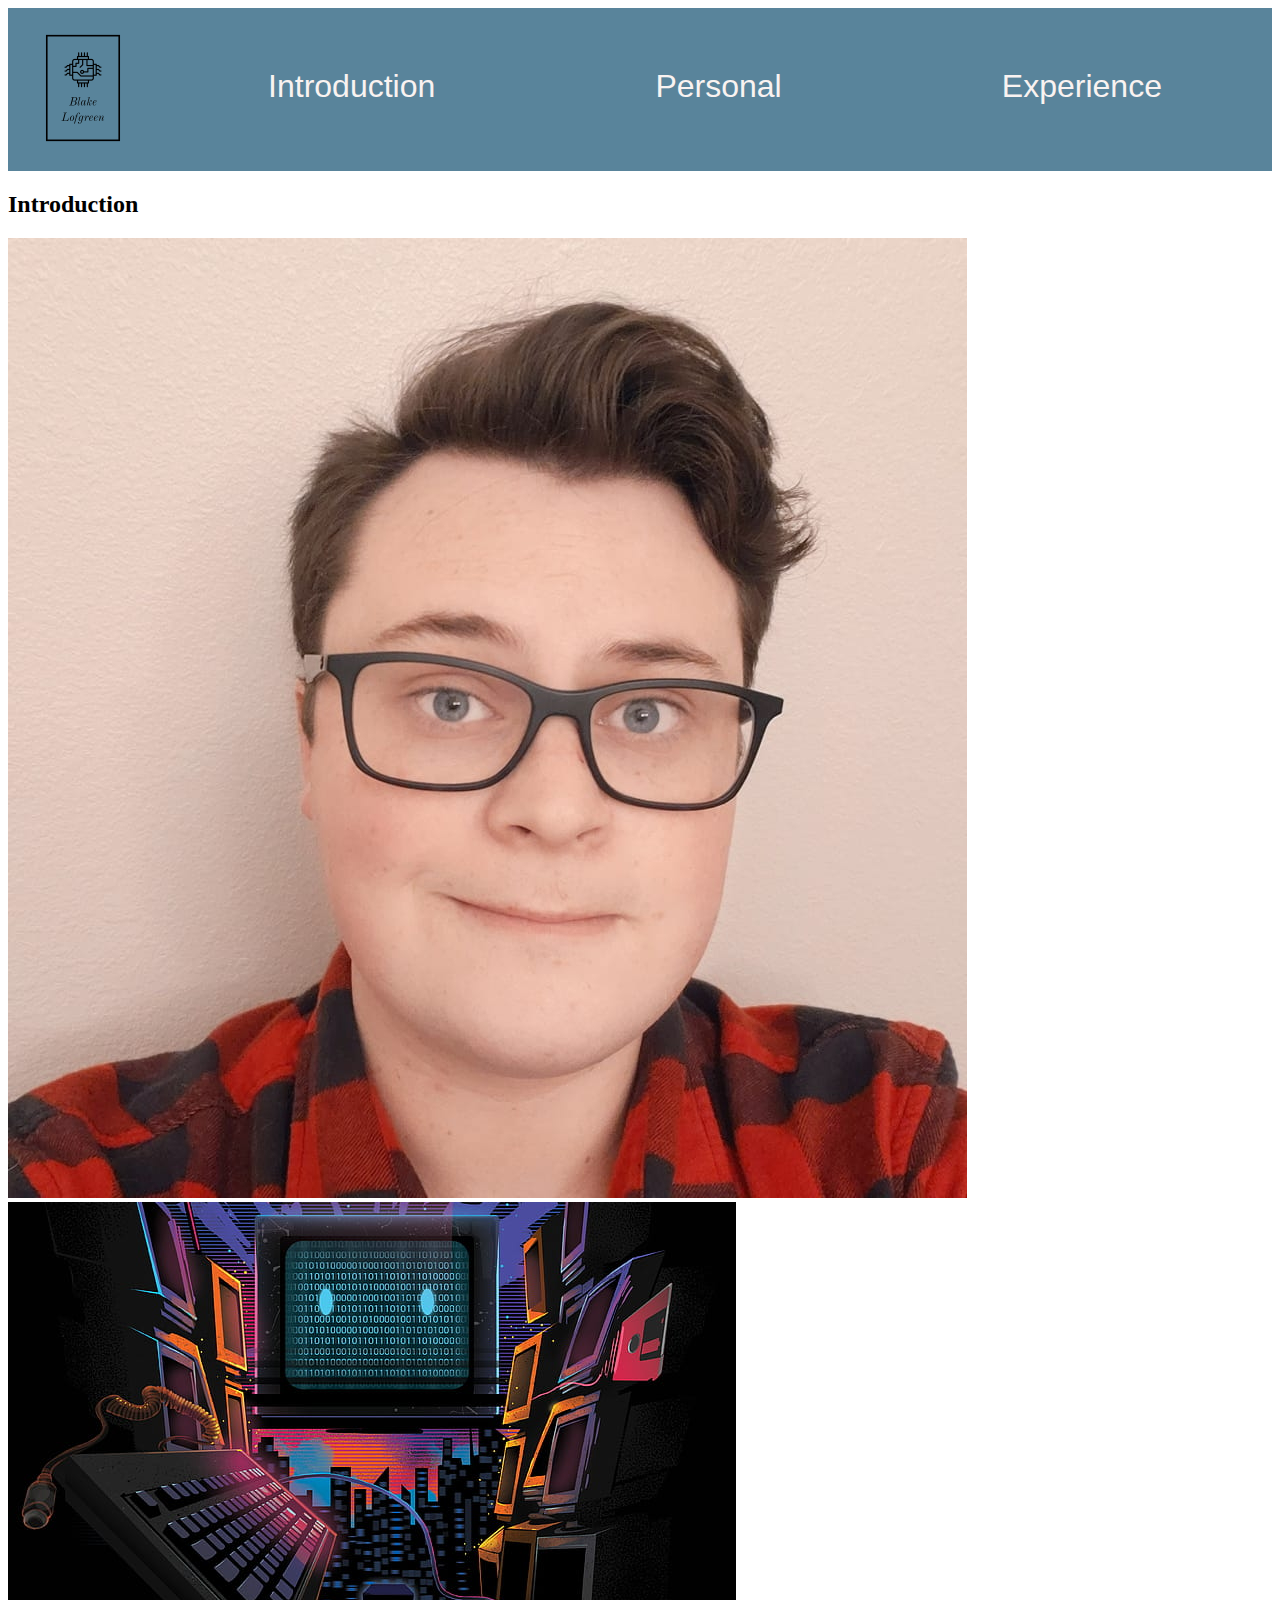
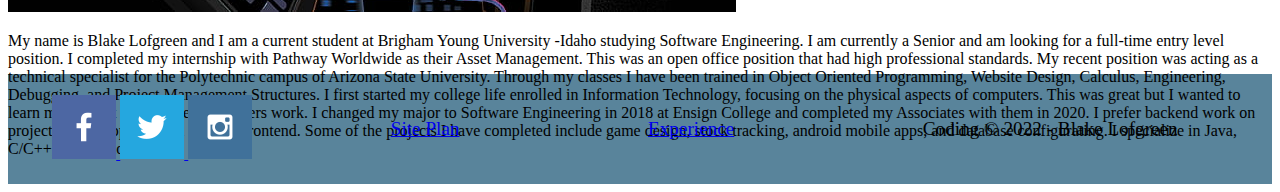
==== portfolio/index.html @ 251870fa "made html code" ====
<!DOCTYPE html>
<html lang="en">
<head>
    <meta charset="UTF-8">
    <meta http-equiv="X-UA-Compatible" content="IE=edge">
    <meta name="viewport" content="width=device-width, initial-scale=1.0">
    <link rel="stylesheet" href="styles/styles.css">
    <title>Portfolio Introduction</title>
</head>
<body>
    <div id="content">
        <header>
            <a id="logo_link" href="index.html">
                <img class="logo" src="images\Blake Lofgreen-logos_black.png" alt="Logo">
            </a>
            <nav>
                <a href="index.html">Introduction</a>
                <a href="rates.html">Personal</a>
                <a href="contactus.html">Experience</a>
            </nav>
        </header> 

        <main class="intro-grid">
            
            <div id="title-back"></div>

            <section class="index-title">
                <h2>Introduction</h2>
            </section>
            
            <img class="face" src="images/headshot.jpg" alt="Profile Pic">
            <img class="splash" src="images/coding.jpg" alt="Splash Image">

            <div id ="info-back"> </div>

            <section class="intro-msg">
                <p>My name is Blake Lofgreen and I am a current student at Brigham Young University -Idaho studying Software Engineering. I am currently a Senior and am looking for a full-time entry level position. I completed my internship with Pathway Worldwide as their Asset Management. This was an open office position that had high professional standards. My recent position was acting as a technical specialist for the Polytechnic campus of Arizona State University. Through my classes I have been trained in Object Oriented Programming, Website Design, Calculus, Engineering, Debugging, and Project Management Structures.
                    I first started my college life enrolled in Information Technology, focusing on the physical aspects of computers. This was great but I wanted to learn more about what makes computers work. I changed my major to Software Engineering in 2018 at Ensign College and completed my Associates with them in 2020. I prefer backend work on projects but am open to full stack or frontend. Some of the projects I have completed include game design, stock tracking, android mobile apps, and database configurating. I specialize in Java, C/C++, and Python. 
                   </p>
            </section>
            


        </main>
        <footer>
            <div class="social">
                <a href="https://facebook.com" target ="_blank">
                    <img src="images/facebook.png" alt="fb icon">
                </a>
                <a href="https://twitter.com" target ="_blank">
                    <img src="images/twitter.png" alt="twitter icon">
                </a>
                <a href="https://instagram.com" target ="_blank">
                    <img src="images/instagram.png" alt="instagram icon">
                </a>
            </div>
            <p><a href="site-plan.html">Site Plan</a></p>
            <p><a href="experience.html  ">Experience</a></p>
            <p>Coding &copy; 2022 - Blake Lofgreen</p>
        </footer>
    </div>
</body>
</html>
---- portfolio/styles/styles.css ----
.msg{
    background-color:#F9F3F1;
    line-height: 1.5em;
}

#content{
    max-width: 100%;
    margin: 0 auto;
}
nav a{
    text-align: center;
    color: #F9F3F1;
    text-decoration: none;
    padding: 35px;
    padding-top: 60px;
}
header{
   
    background-color: #59849B;
    display: grid;
    grid-template-columns: 150px auto;
    font-family: 'Playball', sans-serif;
    font-size: 2em;
}
nav {
    display: flex;
    justify-content: space-around;
}
nav a:hover{
    background-color: #68A691;
    color: black;
}
.logo{
    width: 150px;
}
#logo_link{
    padding-top: 5px;
    justify-self: center;
    align-self: center;
}
footer{
    background-color: #59849B;
    color: black;
    display:flex;
    justify-content: space-around;
    align-items: center;
    margin-top: -100px;
}
footer p {
    font-size: 1.2em;
    padding: 25px 50px;
}   
footer p a:hover {
    text-decoration: underline;
}
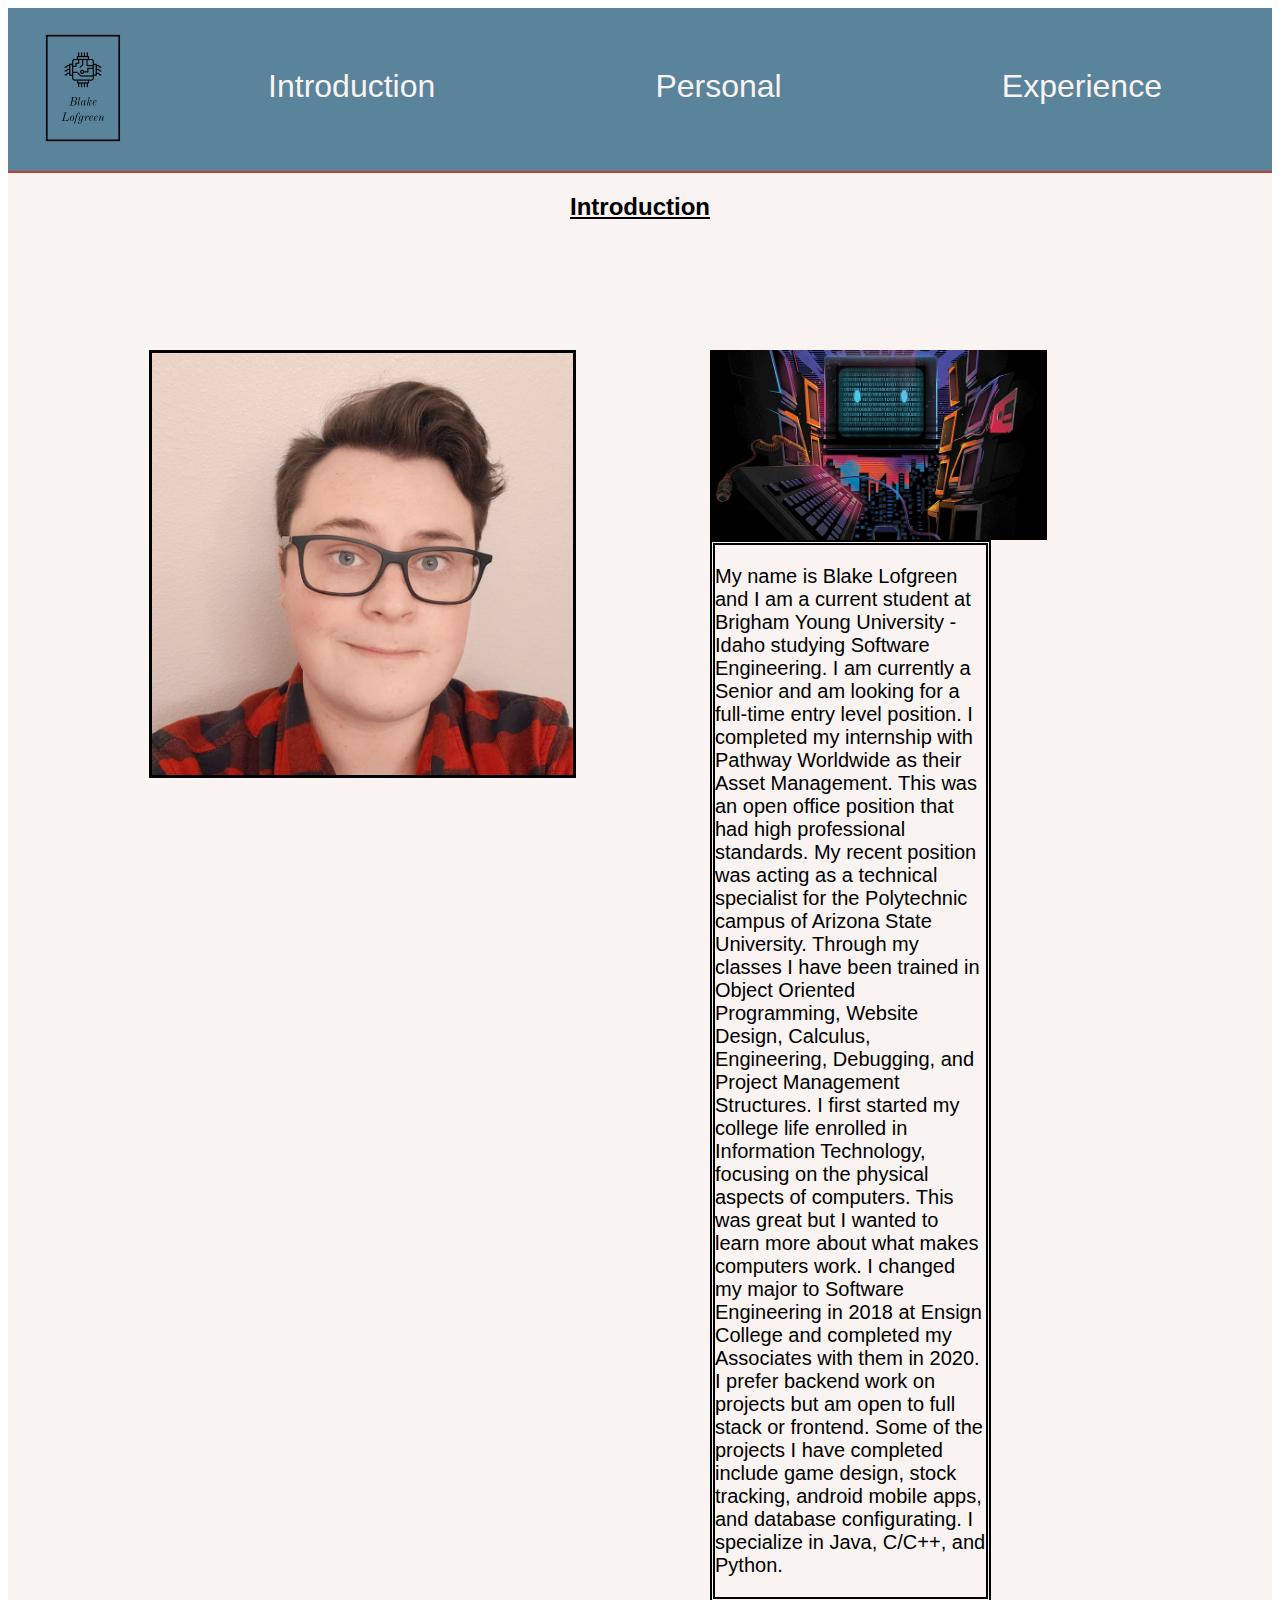
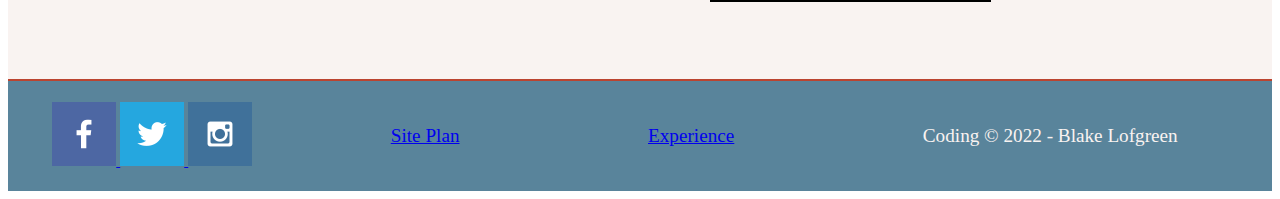
==== commit 4346687c: "finished home page" ====
--- a/portfolio/index.html
+++ b/portfolio/index.html
@@ -15,14 +15,12 @@
             </a>
             <nav>
                 <a href="index.html">Introduction</a>
-                <a href="rates.html">Personal</a>
-                <a href="contactus.html">Experience</a>
+                <a href="personal.html">Personal</a>
+                <a href="experience.html">Experience</a>
             </nav>
         </header> 
 
         <main class="intro-grid">
-            
-            <div id="title-back"></div>
 
             <section class="index-title">
                 <h2>Introduction</h2>
@@ -30,8 +28,6 @@
             
             <img class="face" src="images/headshot.jpg" alt="Profile Pic">
             <img class="splash" src="images/coding.jpg" alt="Splash Image">
-
-            <div id ="info-back"> </div>
 
             <section class="intro-msg">
                 <p>My name is Blake Lofgreen and I am a current student at Brigham Young University -Idaho studying Software Engineering. I am currently a Senior and am looking for a full-time entry level position. I completed my internship with Pathway Worldwide as their Asset Management. This was an open office position that had high professional standards. My recent position was acting as a technical specialist for the Polytechnic campus of Arizona State University. Through my classes I have been trained in Object Oriented Programming, Website Design, Calculus, Engineering, Debugging, and Project Management Structures.
@@ -55,7 +51,7 @@
                 </a>
             </div>
             <p><a href="site-plan.html">Site Plan</a></p>
-            <p><a href="experience.html  ">Experience</a></p>
+            <p><a href="experience.html">Experience</a></p>
             <p>Coding &copy; 2022 - Blake Lofgreen</p>
         </footer>
     </div>
--- a/portfolio/styles/styles.css
+++ b/portfolio/styles/styles.css
@@ -7,6 +7,7 @@
 #content{
     max-width: 100%;
     margin: 0 auto;
+    background-color: #F9F3F1;
 }
 nav a{
     text-align: center;
@@ -20,8 +21,9 @@
     background-color: #59849B;
     display: grid;
     grid-template-columns: 150px auto;
-    font-family: 'Playball', sans-serif;
+    font-family: Old Standard TT, sans-serif;
     font-size: 2em;
+    border-bottom: 2px solid #BB4430;
 }
 nav {
     display: flex;
@@ -41,11 +43,12 @@
 }
 footer{
     background-color: #59849B;
-    color: black;
+    color: #F9F3F1;
     display:flex;
     justify-content: space-around;
     align-items: center;
     margin-top: -100px;
+    border-top: 2px solid #BB4430;
 }
 footer p {
     font-size: 1.2em;
@@ -53,4 +56,40 @@
 }   
 footer p a:hover {
     text-decoration: underline;
-} +    color: #F9F3F1;
+} 
+
+.intro-grid{
+    display: grid;
+    grid-template-columns:1fr 1fr 1fr 1fr .25fr 1fr 1fr 1fr 1fr;
+    grid-template-rows: .25fr .25fr .25fr .5fr .5fr .25fr .25fr;
+}
+
+.index-title{
+    text-align: center;
+    grid-column: 5/6;
+    grid-row: 1/2;
+    z-index: 1;
+    font-family: Old Standard TT, sans-serif;
+    text-decoration: underline;
+}
+
+.face{
+    max-width: 100%;
+    grid-column: 2/5;
+    grid-row: 2/5;
+    border: 3px solid black ;
+ 
+}
+.splash{
+    max-width: 80%;
+    grid-column: 6/9;
+    grid-row: 2/3;
+}
+.intro-msg{
+    grid-column: 6/8;
+    grid-row: 3/7;
+    font-family: Assistant, sans-serif;
+    font-size: 20px;
+    border: 5px double Black;
+}
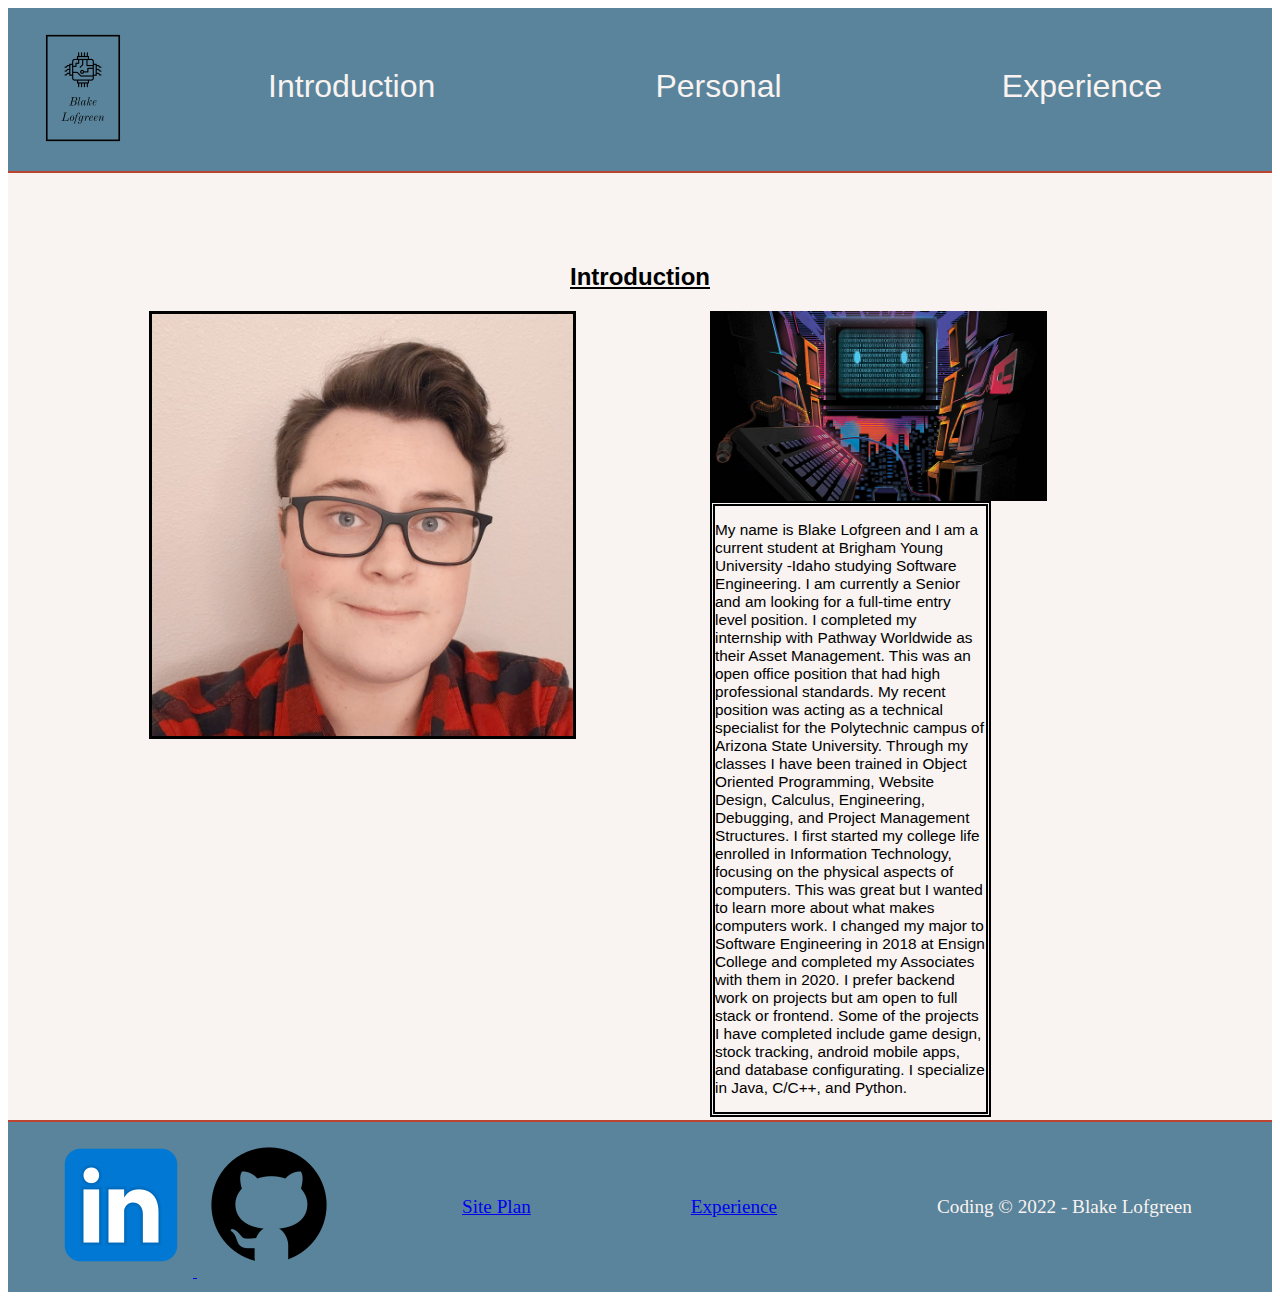
==== commit 68b64c66: "added final touches" ====
--- a/portfolio/index.html
+++ b/portfolio/index.html
@@ -39,20 +39,20 @@
 
         </main>
         <footer>
+  
             <div class="social">
-                <a href="https://facebook.com" target ="_blank">
-                    <img src="images/facebook.png" alt="fb icon">
+                <a href="https://www.linkedin.com/in/blake-lofgreen/" target ="_blank">
+                    <img src="images\icons8-linkedin-144.png" alt="LinkedIn Account">
                 </a>
-                <a href="https://twitter.com" target ="_blank">
-                    <img src="images/twitter.png" alt="twitter icon">
-                </a>
-                <a href="https://instagram.com" target ="_blank">
-                    <img src="images/instagram.png" alt="instagram icon">
+                <a href="https://github.com/BlakeLof" target ="_blank">
+                    <img src="images\icons8-github-144.png" alt="Blake Lofgreen Github">
                 </a>
             </div>
+
             <p><a href="site-plan.html">Site Plan</a></p>
             <p><a href="experience.html">Experience</a></p>
             <p>Coding &copy; 2022 - Blake Lofgreen</p>
+
         </footer>
     </div>
 </body>
--- a/portfolio/styles/styles.css
+++ b/portfolio/styles/styles.css
@@ -66,6 +66,7 @@
 }
 
 .index-title{
+    padding-top: 70px;
     text-align: center;
     grid-column: 5/6;
     grid-row: 1/2;
@@ -89,7 +90,79 @@
 .intro-msg{
     grid-column: 6/8;
     grid-row: 3/7;
+    margin: auto;
     font-family: Assistant, sans-serif;
-    font-size: 20px;
+    font-size: 1.2vw;
     border: 5px double Black;
 }
+/*Page 2*/
+
+.grid2{
+    display: grid;
+    grid-template-columns:1fr 1fr 1fr 1fr .25fr 1fr 1fr 1fr 1fr;
+    grid-template-rows: .25fr .25fr .25fr .5fr .5fr .25fr .25fr;
+}
+.msg2{
+    grid-row: 2/6;
+    grid-column: 3/5;
+    font-family: Assistant, sans-serif;
+    font-size: 1.2vw;
+    border: 5px double Black;
+
+}
+.title2{
+    padding-top: 70px;
+    text-align: center;
+    grid-row: 1/2;
+    grid-column: 5/6;
+    font-family: Old Standard TT, sans-serif;
+    font-size: large;
+    text-decoration: underline;
+}
+.mission{
+   max-width: 100%;
+    grid-row: 2/4;
+    grid-column: 6/8;
+}
+.Maine{
+    max-width: 100%;
+    grid-row: 5/7;
+    grid-column: 6/8;
+}
+/*Page 3*/
+.grid3{
+    display: grid;
+    grid-template-columns:1fr 1fr 1fr 1fr .25fr 1fr 1fr 1fr 1fr;
+    grid-template-rows: .25fr .25fr .25fr .5fr .25fr .25fr ;
+}
+.title3{
+    padding-top: 70px;
+    text-align: center;
+    grid-row: 1/2;
+    grid-column: 5/6;
+    font-family: Old Standard TT, sans-serif;
+    font-size: large;
+    text-decoration: underline;
+}
+.project1{
+    max-width: 100%;
+    grid-row: 2/5;
+    grid-column: 2/5;
+}
+.project2{
+    max-width: 70%;
+    grid-row: 4/7;
+    grid-column: 2/5;
+    padding-left: 200px;
+}
+.msg3{
+    grid-row: 2/5;
+    grid-column: 6/8;
+    font-family: Assistant, sans-serif;
+    font-size: 1.2vw;
+    border: 5px double Black;
+}
+
+.social{
+    padding: 11px;
+}
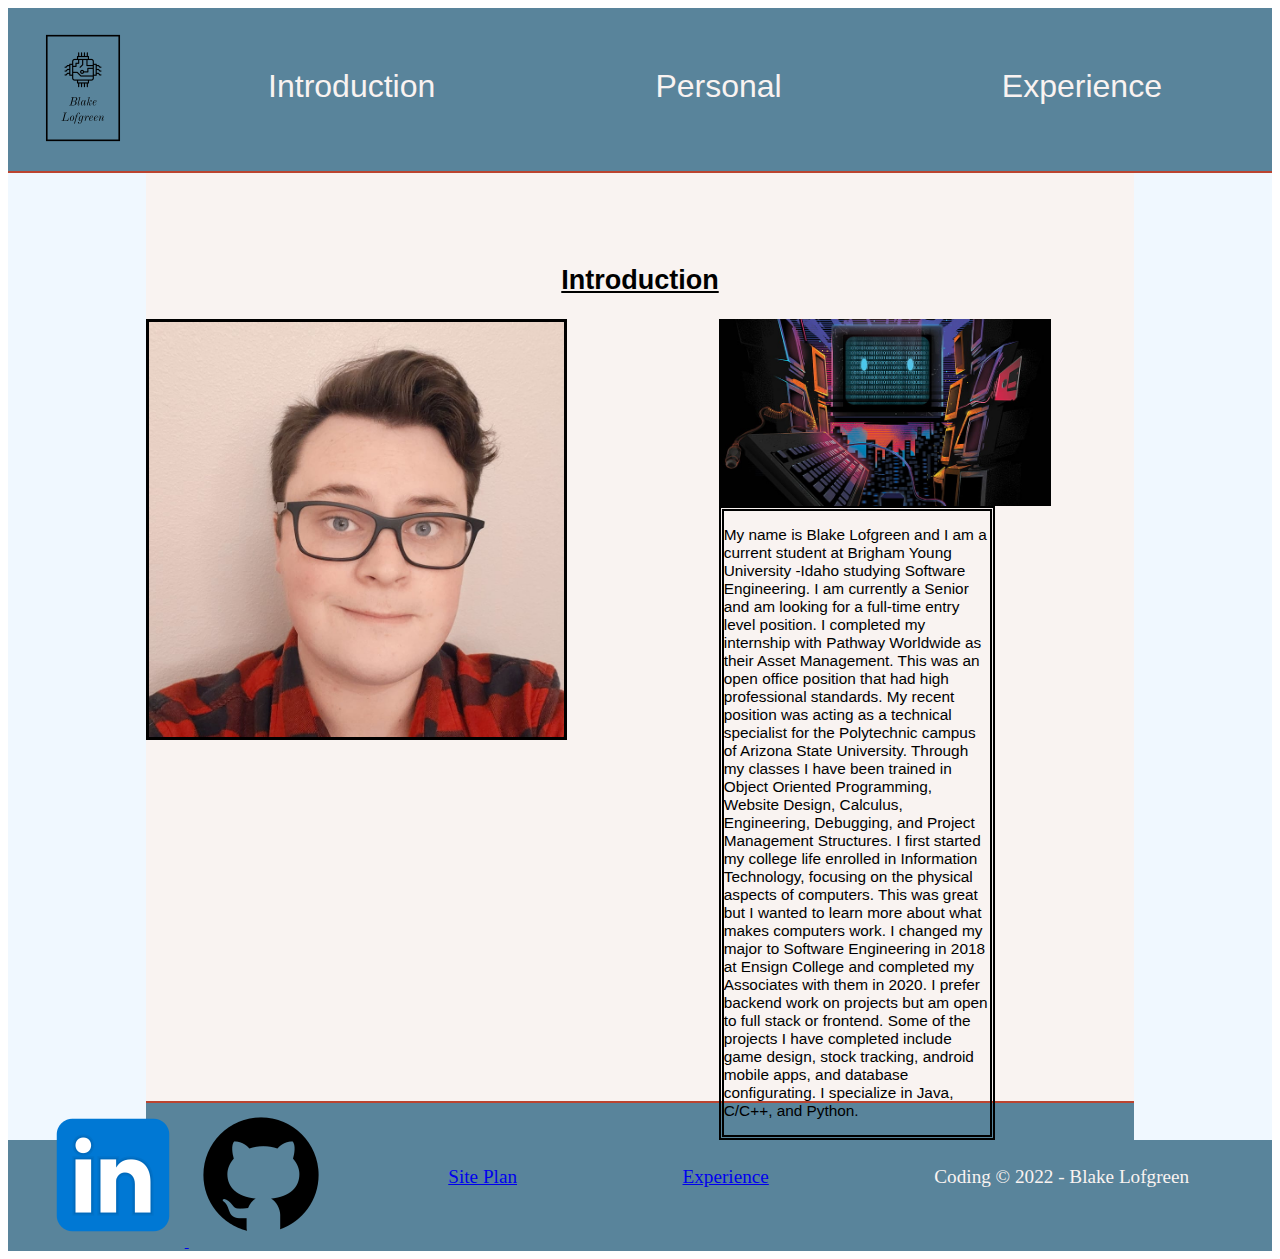
==== commit b41a8ef9: "added borders" ====
--- a/portfolio/index.html
+++ b/portfolio/index.html
@@ -19,9 +19,10 @@
                 <a href="experience.html">Experience</a>
             </nav>
         </header> 
-
+        
         <main class="intro-grid">
-
+          
+            <div class="sideR"></div>
             <section class="index-title">
                 <h2>Introduction</h2>
             </section>
@@ -34,7 +35,7 @@
                     I first started my college life enrolled in Information Technology, focusing on the physical aspects of computers. This was great but I wanted to learn more about what makes computers work. I changed my major to Software Engineering in 2018 at Ensign College and completed my Associates with them in 2020. I prefer backend work on projects but am open to full stack or frontend. Some of the projects I have completed include game design, stock tracking, android mobile apps, and database configurating. I specialize in Java, C/C++, and Python. 
                    </p>
             </section>
-            
+            <div class="sideL"></div>
 
 
         </main>
--- a/portfolio/styles/styles.css
+++ b/portfolio/styles/styles.css
@@ -47,8 +47,9 @@
     display:flex;
     justify-content: space-around;
     align-items: center;
-    margin-top: -100px;
+    margin-top: -145px;
     border-top: 2px solid #BB4430;
+   
 }
 footer p {
     font-size: 1.2em;
@@ -68,10 +69,10 @@
 .index-title{
     padding-top: 70px;
     text-align: center;
+    grid-row: 1/2;
     grid-column: 5/6;
-    grid-row: 1/2;
-    z-index: 1;
     font-family: Old Standard TT, sans-serif;
+    font-size: large;
     text-decoration: underline;
 }
 
@@ -133,7 +134,7 @@
 .grid3{
     display: grid;
     grid-template-columns:1fr 1fr 1fr 1fr .25fr 1fr 1fr 1fr 1fr;
-    grid-template-rows: .25fr .25fr .25fr .5fr .25fr .25fr ;
+    grid-template-rows: .25fr .25fr .25fr .5fr .25fr .25fr .15fr ;
 }
 .title3{
     padding-top: 70px;
@@ -163,6 +164,36 @@
     border: 5px double Black;
 }
 
-.social{
-    padding: 11px;
+.sideR{
+    grid-column: 1/2;
+    grid-row: 1/7;
+    background-color: aliceblue;
+   
 }
+.sideR2{
+    grid-column: 1/2;
+    grid-row: 1/7;
+    background-color: aliceblue;
+   
+}
+.sideR3{
+    grid-column: 1/2;
+    grid-row: 1/7;
+    background-color: aliceblue;
+   
+}
+.sideL{
+    grid-column: 9/10;
+    grid-row: 1/7;
+    background-color: aliceblue;
+}
+.sideL2{
+    grid-column: 9/10;
+    grid-row: 1/7;
+    background-color: aliceblue;
+}
+.sideL3{
+    grid-column: 9/10;
+    grid-row: 1/7;
+    background-color: aliceblue;
+}